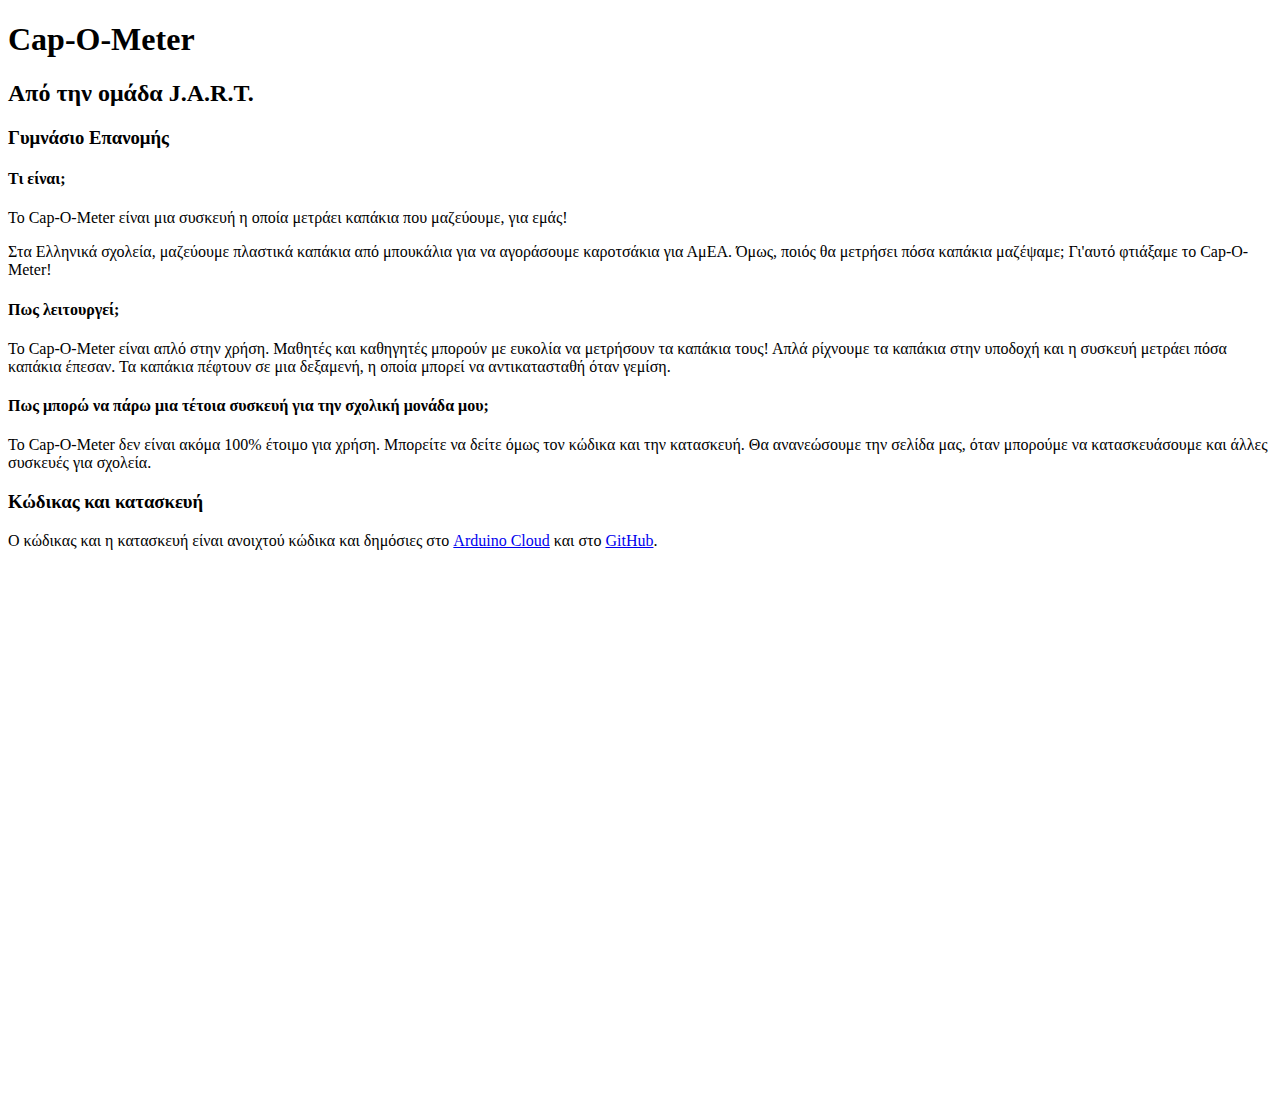
==== Website/index.html @ 1c9e9426 "Added base HTML for the project's new website" ====
<!DOCTYPE html>

<html lang="el">

<head>

    <title>Cap-O-Meter</title>

</head>

<body>

    <h1>Cap-O-Meter</h1>
    <h2>Από την ομάδα J.A.R.T.</h2>
    <h3>Γυμνάσιο Επανομής</h3>

    <h4>Τι είναι;</h4>

    <p>Το Cap-O-Meter είναι μια συσκευή η οποία μετράει καπάκια που μαζεύουμε, για εμάς!</p>

    <p>Στα Ελληνικά σχολεία, μαζεύουμε πλαστικά καπάκια από μπουκάλια για να αγοράσουμε καροτσάκια για ΑμΕΑ. Όμως, ποιός θα μετρήσει πόσα καπάκια μαζέψαμε; Γι'αυτό φτιάξαμε το Cap-O-Meter!</p>

    <h4>Πως λειτουργεί;</h4>

    <p>Το Cap-O-Meter είναι απλό στην χρήση. Μαθητές και καθηγητές μπορούν με ευκολία να μετρήσουν τα καπάκια τους! Απλά ρίχνουμε τα καπάκια στην υποδοχή και η συσκευή μετράει πόσα καπάκια έπεσαν. Τα καπάκια πέφτουν σε μια δεξαμενή, η οποία μπορεί να αντικατασταθή όταν γεμίση.</p>

    <h4>Πως μπορώ να πάρω μια τέτοια συσκευή για την σχολική μονάδα μου;</h4>

    <p>Το Cap-O-Meter δεν είναι ακόμα 100% έτοιμο για χρήση. Μπορείτε να δείτε όμως τον κώδικα και την κατασκευή. Θα ανανεώσουμε την σελίδα μας, όταν μπορούμε να κατασκευάσουμε και άλλες συσκευές για σχολεία.</p>

    <h3>Κώδικας και κατασκευή</h3>

    <p>Ο κώδικας και η κατασκευή είναι ανοιχτού κώδικα και δημόσιες στο <a href="https://create.arduino.cc/editor/odycodews/45a16acd-dc86-4a88-b7ed-c6511d275885">Arduino Cloud</a> και στο <a href="https://github.com/odysseuskir/cap-o-meter">GitHub</a>.</p>

    <iframe src=https://create.arduino.cc/editor/odycodews/45a16acd-dc86-4a88-b7ed-c6511d275885/preview?embed style="height:510px;width:100%;margin:10px 0" frameborder=0></iframe>

</body>

</html>
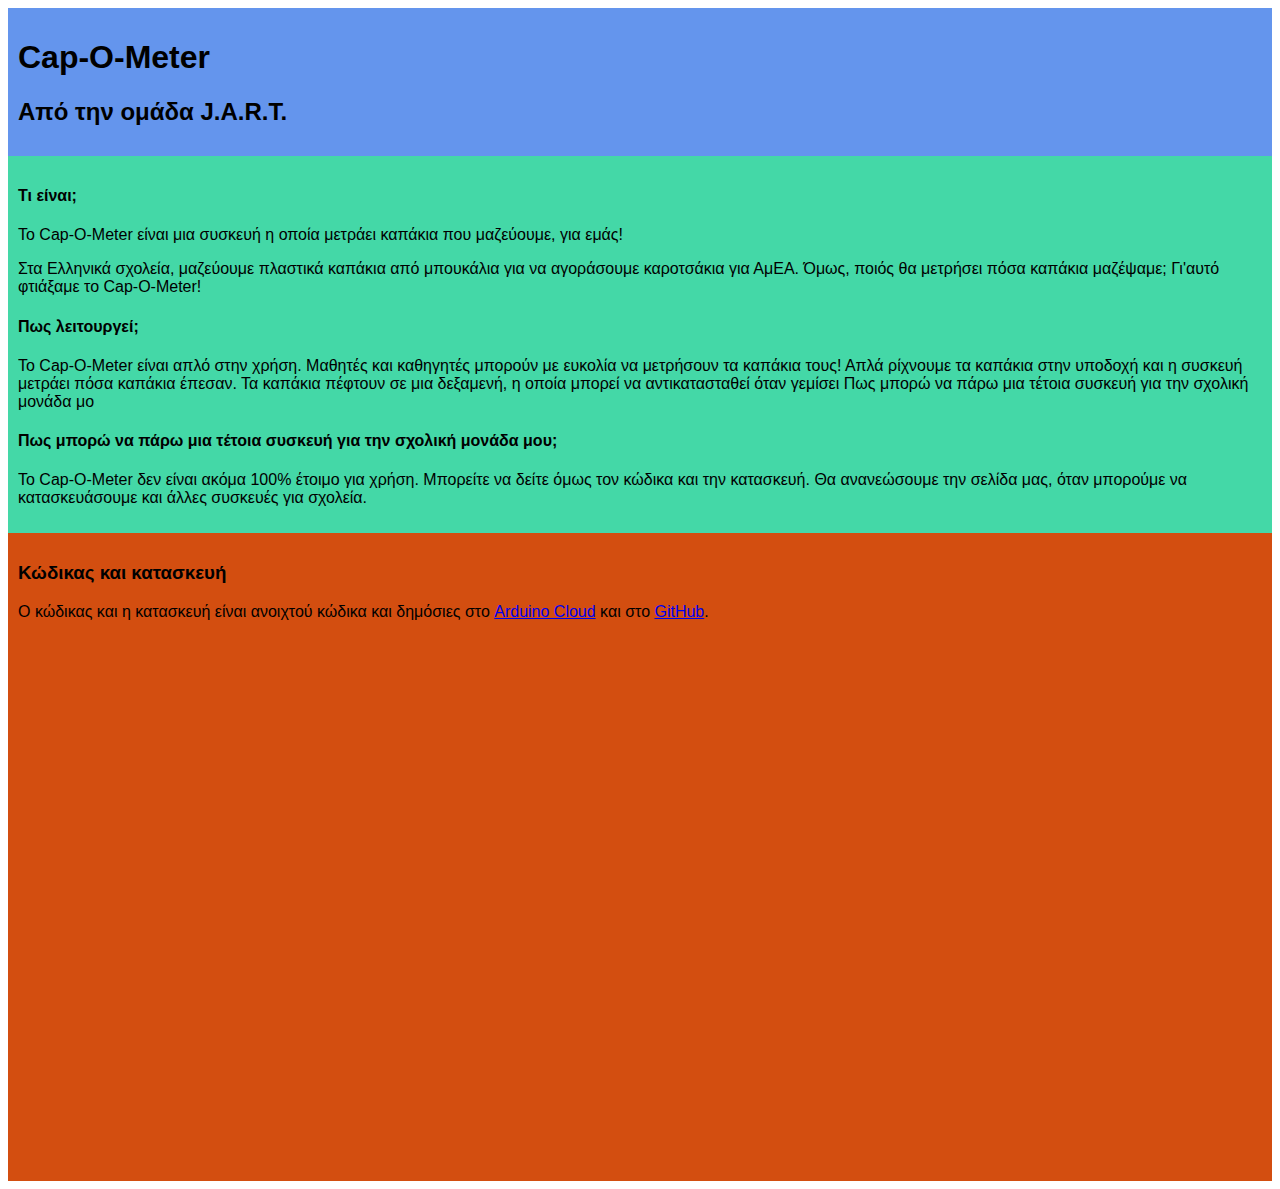
==== commit 106ca4d6: "Added CSS to website and fixed spelling errors" ====
--- a/Website/index.html
+++ b/Website/index.html
@@ -5,34 +5,47 @@
 <head>
 
     <title>Cap-O-Meter</title>
+    <link rel="stylesheet" href="style.css">
 
 </head>
 
 <body>
 
-    <h1>Cap-O-Meter</h1>
-    <h2>Από την ομάδα J.A.R.T.</h2>
-    <h3>Γυμνάσιο Επανομής</h3>
+    <div id="banner">
 
-    <h4>Τι είναι;</h4>
+        <h1>Cap-O-Meter</h1>
+        <h2>Από την ομάδα J.A.R.T.</h2>
 
-    <p>Το Cap-O-Meter είναι μια συσκευή η οποία μετράει καπάκια που μαζεύουμε, για εμάς!</p>
+    </div>
 
-    <p>Στα Ελληνικά σχολεία, μαζεύουμε πλαστικά καπάκια από μπουκάλια για να αγοράσουμε καροτσάκια για ΑμΕΑ. Όμως, ποιός θα μετρήσει πόσα καπάκια μαζέψαμε; Γι'αυτό φτιάξαμε το Cap-O-Meter!</p>
+    <div id="faq">
 
-    <h4>Πως λειτουργεί;</h4>
+        <h4>Τι είναι;</h4>
 
-    <p>Το Cap-O-Meter είναι απλό στην χρήση. Μαθητές και καθηγητές μπορούν με ευκολία να μετρήσουν τα καπάκια τους! Απλά ρίχνουμε τα καπάκια στην υποδοχή και η συσκευή μετράει πόσα καπάκια έπεσαν. Τα καπάκια πέφτουν σε μια δεξαμενή, η οποία μπορεί να αντικατασταθή όταν γεμίση.</p>
+        <p>Το Cap-O-Meter είναι μια συσκευή η οποία μετράει καπάκια που μαζεύουμε, για εμάς!</p>
 
-    <h4>Πως μπορώ να πάρω μια τέτοια συσκευή για την σχολική μονάδα μου;</h4>
+        <p>Στα Ελληνικά σχολεία, μαζεύουμε πλαστικά καπάκια από μπουκάλια για να αγοράσουμε καροτσάκια για ΑμΕΑ. Όμως, ποιός θα μετρήσει πόσα καπάκια μαζέψαμε; Γι'αυτό φτιάξαμε το Cap-O-Meter!</p>
 
-    <p>Το Cap-O-Meter δεν είναι ακόμα 100% έτοιμο για χρήση. Μπορείτε να δείτε όμως τον κώδικα και την κατασκευή. Θα ανανεώσουμε την σελίδα μας, όταν μπορούμε να κατασκευάσουμε και άλλες συσκευές για σχολεία.</p>
+        <h4>Πως λειτουργεί;</h4>
 
-    <h3>Κώδικας και κατασκευή</h3>
+        <p>Το Cap-O-Meter είναι απλό στην χρήση. Μαθητές και καθηγητές μπορούν με ευκολία να μετρήσουν τα καπάκια τους! Απλά ρίχνουμε τα καπάκια στην υποδοχή και η συσκευή μετράει πόσα καπάκια έπεσαν. Τα καπάκια πέφτουν σε μια δεξαμενή, η οποία μπορεί να αντικατασταθεί όταν γεμίσει
+            Πως μπορώ να πάρω μια τέτοια συσκευή για την σχολική μονάδα μο</p>
 
-    <p>Ο κώδικας και η κατασκευή είναι ανοιχτού κώδικα και δημόσιες στο <a href="https://create.arduino.cc/editor/odycodews/45a16acd-dc86-4a88-b7ed-c6511d275885">Arduino Cloud</a> και στο <a href="https://github.com/odysseuskir/cap-o-meter">GitHub</a>.</p>
+        <h4>Πως μπορώ να πάρω μια τέτοια συσκευή για την σχολική μονάδα μου;</h4>
 
-    <iframe src=https://create.arduino.cc/editor/odycodews/45a16acd-dc86-4a88-b7ed-c6511d275885/preview?embed style="height:510px;width:100%;margin:10px 0" frameborder=0></iframe>
+        <p>Το Cap-O-Meter δεν είναι ακόμα 100% έτοιμο για χρήση. Μπορείτε να δείτε όμως τον κώδικα και την κατασκευή. Θα ανανεώσουμε την σελίδα μας, όταν μπορούμε να κατασκευάσουμε και άλλες συσκευές για σχολεία.</p>
+
+    </div>
+
+    <div id="hardware-software">
+
+        <h3>Κώδικας και κατασκευή</h3>
+
+        <p>Ο κώδικας και η κατασκευή είναι ανοιχτού κώδικα και δημόσιες στο <a href="https://create.arduino.cc/editor/odycodews/45a16acd-dc86-4a88-b7ed-c6511d275885">Arduino Cloud</a> και στο <a href="https://github.com/odysseuskir/cap-o-meter">GitHub</a>.</p>
+
+        <iframe src=https://create.arduino.cc/editor/odycodews/45a16acd-dc86-4a88-b7ed-c6511d275885/preview?embed style="height:510px;width:100%;margin:10px 0" frameborder=0></iframe>
+
+    </div>
 
 </body>
 
--- a/Website/style.css
+++ b/Website/style.css
@@ -0,0 +1,19 @@
+* {
+    font-family: 'Trebuchet MS', 'Lucida Sans Unicode', 'Lucida Grande', 'Lucida Sans', Arial, sans-serif;
+}
+
+#banner {
+    background-color: cornflowerblue;
+}
+
+#faq {
+    background-color: #44d8a7;
+}
+
+#hardware-software {
+    background-color: #d34e10;
+}
+
+div {
+    padding: 10px;
+}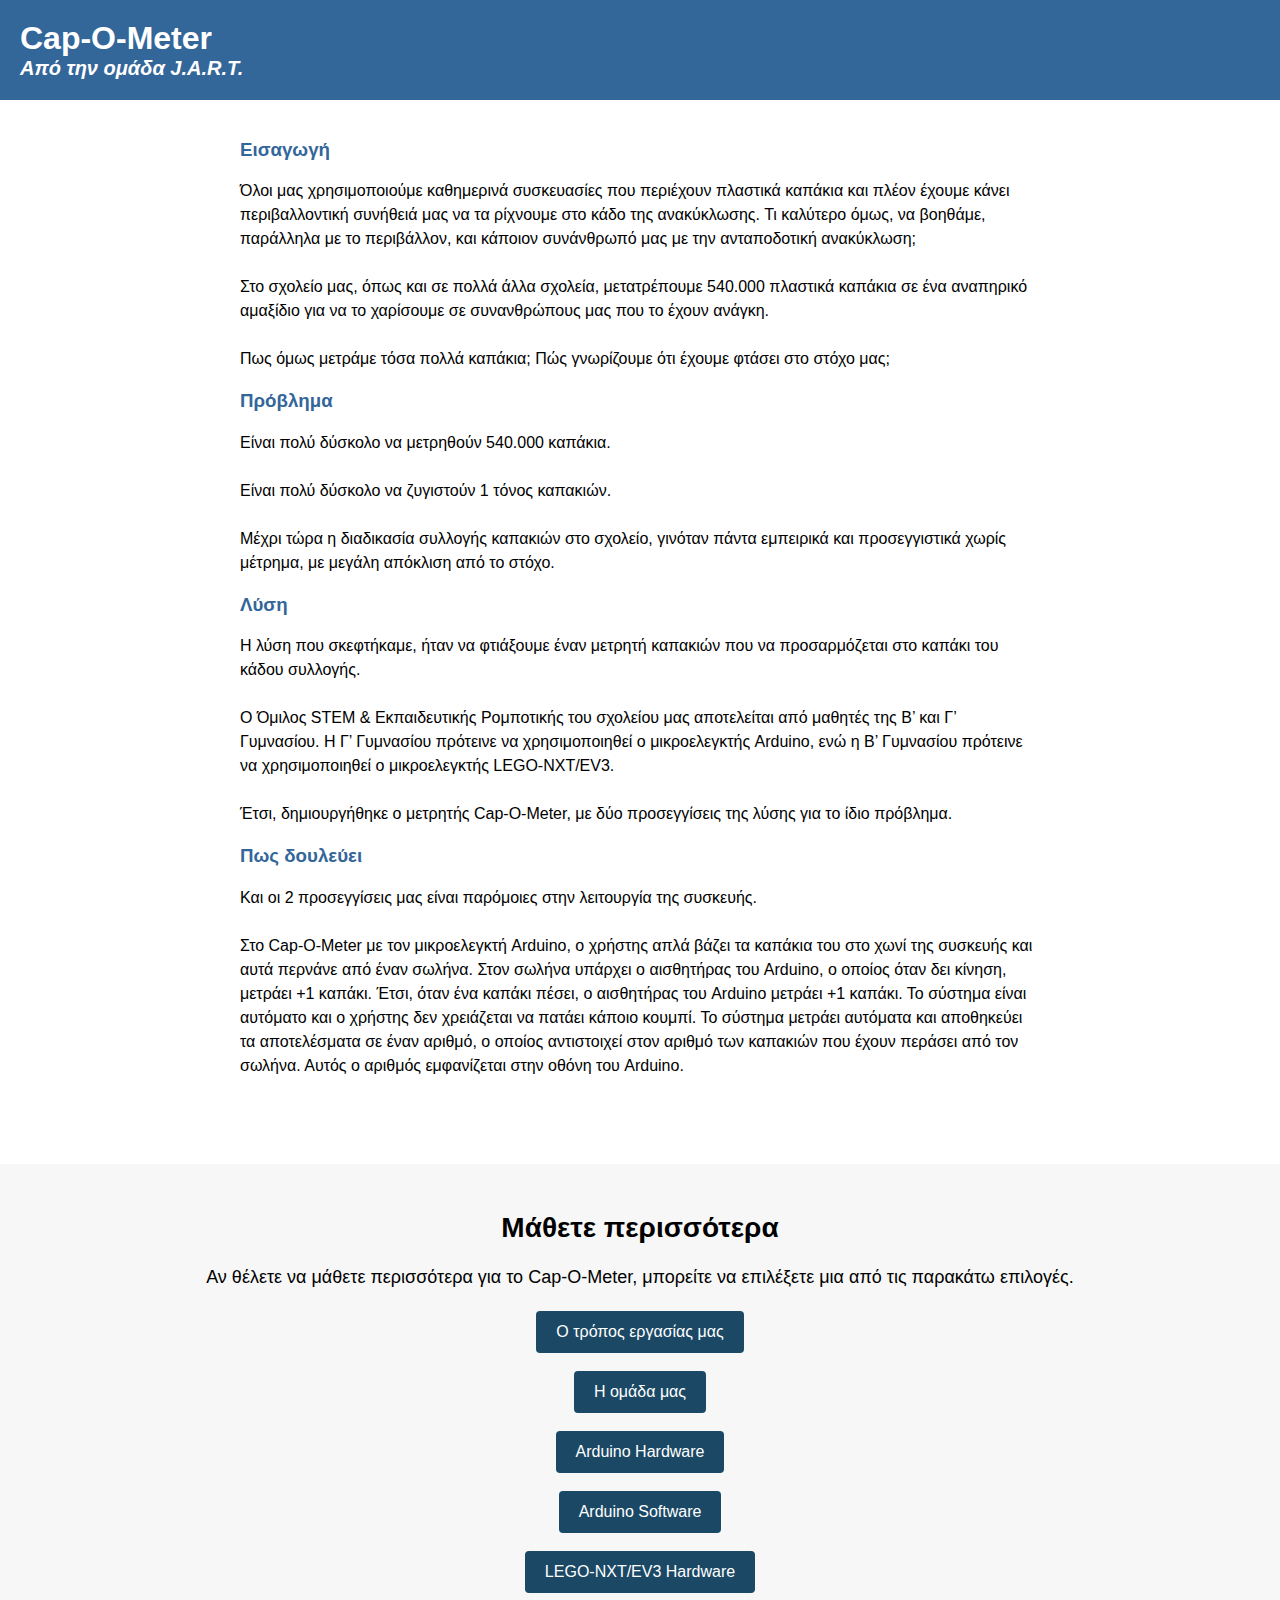
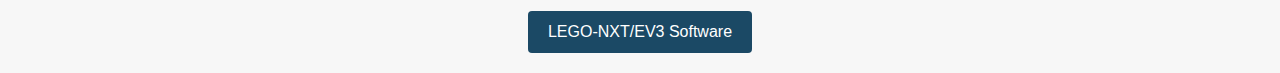
==== commit ed375ebf: "Merge pull request #4 from odysseuskir:update-website" ====
--- a/Website/index.html
+++ b/Website/index.html
@@ -18,32 +18,121 @@
 
     </div>
 
-    <div id="faq">
+    <div id="details">
 
-        <h4>Τι είναι;</h4>
+        <div id="introduction">
 
-        <p>Το Cap-O-Meter είναι μια συσκευή η οποία μετράει καπάκια που μαζεύουμε, για εμάς!</p>
+            <h3>Εισαγωγή</h3>
 
-        <p>Στα Ελληνικά σχολεία, μαζεύουμε πλαστικά καπάκια από μπουκάλια για να αγοράσουμε καροτσάκια για ΑμΕΑ. Όμως, ποιός θα μετρήσει πόσα καπάκια μαζέψαμε; Γι'αυτό φτιάξαμε το Cap-O-Meter!</p>
+            <p>
+                Όλοι μας χρησιμοποιούμε καθημερινά συσκευασίες που περιέχουν πλαστικά καπάκια και πλέον έχουμε κάνει περιβαλλοντική συνήθειά μας να τα ρίχνουμε στο κάδο της ανακύκλωσης. Τι καλύτερο όμως, να βοηθάμε, παράλληλα με το περιβάλλον, και κάποιον συνάνθρωπό μας με την ανταποδοτική ανακύκλωση;
 
-        <h4>Πως λειτουργεί;</h4>
+                <br><br>
+                
+                Στο σχολείο μας, όπως και σε πολλά άλλα σχολεία, μετατρέπουμε 540.000 πλαστικά καπάκια σε ένα αναπηρικό αμαξίδιο για να το χαρίσουμε σε συνανθρώπους μας που το έχουν ανάγκη. 
+                
+                <br><br>
 
-        <p>Το Cap-O-Meter είναι απλό στην χρήση. Μαθητές και καθηγητές μπορούν με ευκολία να μετρήσουν τα καπάκια τους! Απλά ρίχνουμε τα καπάκια στην υποδοχή και η συσκευή μετράει πόσα καπάκια έπεσαν. Τα καπάκια πέφτουν σε μια δεξαμενή, η οποία μπορεί να αντικατασταθεί όταν γεμίσει
-            Πως μπορώ να πάρω μια τέτοια συσκευή για την σχολική μονάδα μο</p>
+                Πως όμως μετράμε τόσα πολλά καπάκια; Πώς γνωρίζουμε ότι έχουμε φτάσει στο στόχο μας;
+            </p>
 
-        <h4>Πως μπορώ να πάρω μια τέτοια συσκευή για την σχολική μονάδα μου;</h4>
+        </div>
 
-        <p>Το Cap-O-Meter δεν είναι ακόμα 100% έτοιμο για χρήση. Μπορείτε να δείτε όμως τον κώδικα και την κατασκευή. Θα ανανεώσουμε την σελίδα μας, όταν μπορούμε να κατασκευάσουμε και άλλες συσκευές για σχολεία.</p>
+        <div id="problem">
+
+            <h3>Πρόβλημα</h3>
+
+            <p>
+                Είναι πολύ δύσκολο να μετρηθούν 540.000 καπάκια. 
+                
+                <br><br>
+                
+                Είναι πολύ δύσκολο να ζυγιστούν 1 τόνος καπακιών. 
+                
+                <br><br>
+
+                Μέχρι τώρα η διαδικασία συλλογής καπακιών στο σχολείο, γινόταν πάντα εμπειρικά και προσεγγιστικά χωρίς μέτρημα, με μεγάλη απόκλιση από το στόχο.
+
+            </p>
+
+        </div>
+
+        <div id="solution">
+
+            <h3>Λύση</h3>
+
+            <p>
+                Η λύση που σκεφτήκαμε, ήταν να φτιάξουμε έναν μετρητή καπακιών που να προσαρμόζεται στο καπάκι του κάδου συλλογής. 
+                
+                <br><br>
+
+                Ο Όμιλος STEM & Εκπαιδευτικής Ρομποτικής του σχολείου μας αποτελείται από μαθητές της Β’ και Γ’ Γυμνασίου. Η Γ’ Γυμνασίου πρότεινε να χρησιμοποιηθεί ο μικροελεγκτής 
+                Arduino, ενώ η Β’ Γυμνασίου πρότεινε να χρησιμοποιηθεί ο μικροελεγκτής LEGO-ΝΧΤ/EV3.
+
+                <br><br>
+
+                Έτσι, δημιουργήθηκε ο μετρητής Cap-Ο-Meter, με δύο προσεγγίσεις της λύσης για το ίδιο πρόβλημα.
+            </p>
+
+        </div>
+
+        <div id="how-it-works">
+
+            <h3>Πως δουλεύει</h3>
+
+            <p>
+                Και οι 2 προσεγγίσεις μας είναι παρόμοιες στην λειτουργία της συσκευής.
+
+                <br><br>
+
+                Στο Cap-O-Meter με τον μικροελεγκτή Arduino, ο χρήστης απλά βάζει τα καπάκια του στο χωνί της συσκευής και αυτά περνάνε από έναν σωλήνα. Στον σωλήνα υπάρχει ο αισθητήρας του Arduino, ο οποίος όταν δει κίνηση, μετράει +1 καπάκι. Έτσι, όταν ένα καπάκι πέσει, ο αισθητήρας του Arduino μετράει +1 καπάκι. Το σύστημα είναι αυτόματο και ο χρήστης δεν χρειάζεται να πατάει κάποιο κουμπί. Το σύστημα μετράει αυτόματα και αποθηκεύει τα αποτελέσματα σε έναν αριθμό, ο οποίος αντιστοιχεί στον αριθμό των καπακιών που έχουν περάσει από τον σωλήνα. Αυτός ο αριθμός εμφανίζεται στην οθόνη του Arduino.
+            </p>
+
+        </div>
 
     </div>
 
-    <div id="hardware-software">
+    <div id="more-info">
 
-        <h3>Κώδικας και κατασκευή</h3>
+        <h3>Μάθετε περισσότερα</h3>
 
-        <p>Ο κώδικας και η κατασκευή είναι ανοιχτού κώδικα και δημόσιες στο <a href="https://create.arduino.cc/editor/odycodews/45a16acd-dc86-4a88-b7ed-c6511d275885">Arduino Cloud</a> και στο <a href="https://github.com/odysseuskir/cap-o-meter">GitHub</a>.</p>
+        <p>
+            Αν θέλετε να μάθετε περισσότερα για το Cap-O-Meter, μπορείτε να επιλέξετε μια από τις παρακάτω επιλογές.
+        </p>
 
-        <iframe src=https://create.arduino.cc/editor/odycodews/45a16acd-dc86-4a88-b7ed-c6511d275885/preview?embed style="height:510px;width:100%;margin:10px 0" frameborder=0></iframe>
+        <button>
+            Ο τρόπος εργασίας μας
+        </button>
+
+        <br><br>
+
+        <button>
+            Η ομάδα μας
+        </button>
+
+        <br><br>
+
+        <button>
+            Arduino Hardware
+        </button>
+
+        <br><br>
+
+        <button>
+            Arduino Software
+        </button>
+
+        <br><br>
+
+        <button>
+            LEGO-ΝΧΤ/EV3 Hardware
+        </button>
+
+        <br><br>
+
+        <button>
+            LEGO-ΝΧΤ/EV3 Software
+        </button>
 
     </div>
 
--- a/Website/style.css
+++ b/Website/style.css
@@ -1,19 +1,81 @@
-* {
-    font-family: 'Trebuchet MS', 'Lucida Sans Unicode', 'Lucida Grande', 'Lucida Sans', Arial, sans-serif;
+/* Global styles */
+body {
+  font-family: Arial, sans-serif;
+  margin: 0;
 }
 
+/* Banner styles */
 #banner {
-    background-color: cornflowerblue;
+  background-color: #336699;
+  color: white;
+  padding: 20px;
 }
 
-#faq {
-    background-color: #44d8a7;
+#banner h1 {
+  margin: 0;
 }
 
-#hardware-software {
-    background-color: #d34e10;
+#banner h2 {
+  margin: 0;
+  font-size: 20px;
+  font-style: italic;
 }
 
-div {
-    padding: 10px;
-}+/* Details styles */
+#details {
+  max-width: 800px;
+  margin: 0 auto;
+  padding: 20px;
+}
+
+#details h3 {
+  color: #336699;
+}
+
+#details p {
+  line-height: 1.5;
+}
+
+#more-info {
+  background-color: #f7f7f7;
+  padding: 20px;
+  margin-top: 50px;
+  text-align: center;
+}
+
+#more-info h3 {
+  font-size: 28px;
+  margin-bottom: 20px;
+}
+
+#more-info p {
+  font-size: 18px;
+  line-height: 1.5;
+  margin-bottom: 20px;
+}
+
+button {
+  background-color: #1b4965;
+  color: #fff;
+  font-size: 16px;
+  padding: 12px 20px;
+  border: none;
+  border-radius: 4px;
+  cursor: pointer;
+  transition: all 0.3s ease;
+}
+
+button:hover {
+  background-color: #0077be;
+}
+
+
+
+button:focus {
+  outline: none;
+}
+
+button:active {
+  background-color: #2f673e;
+  transform: translateY(1px);
+}
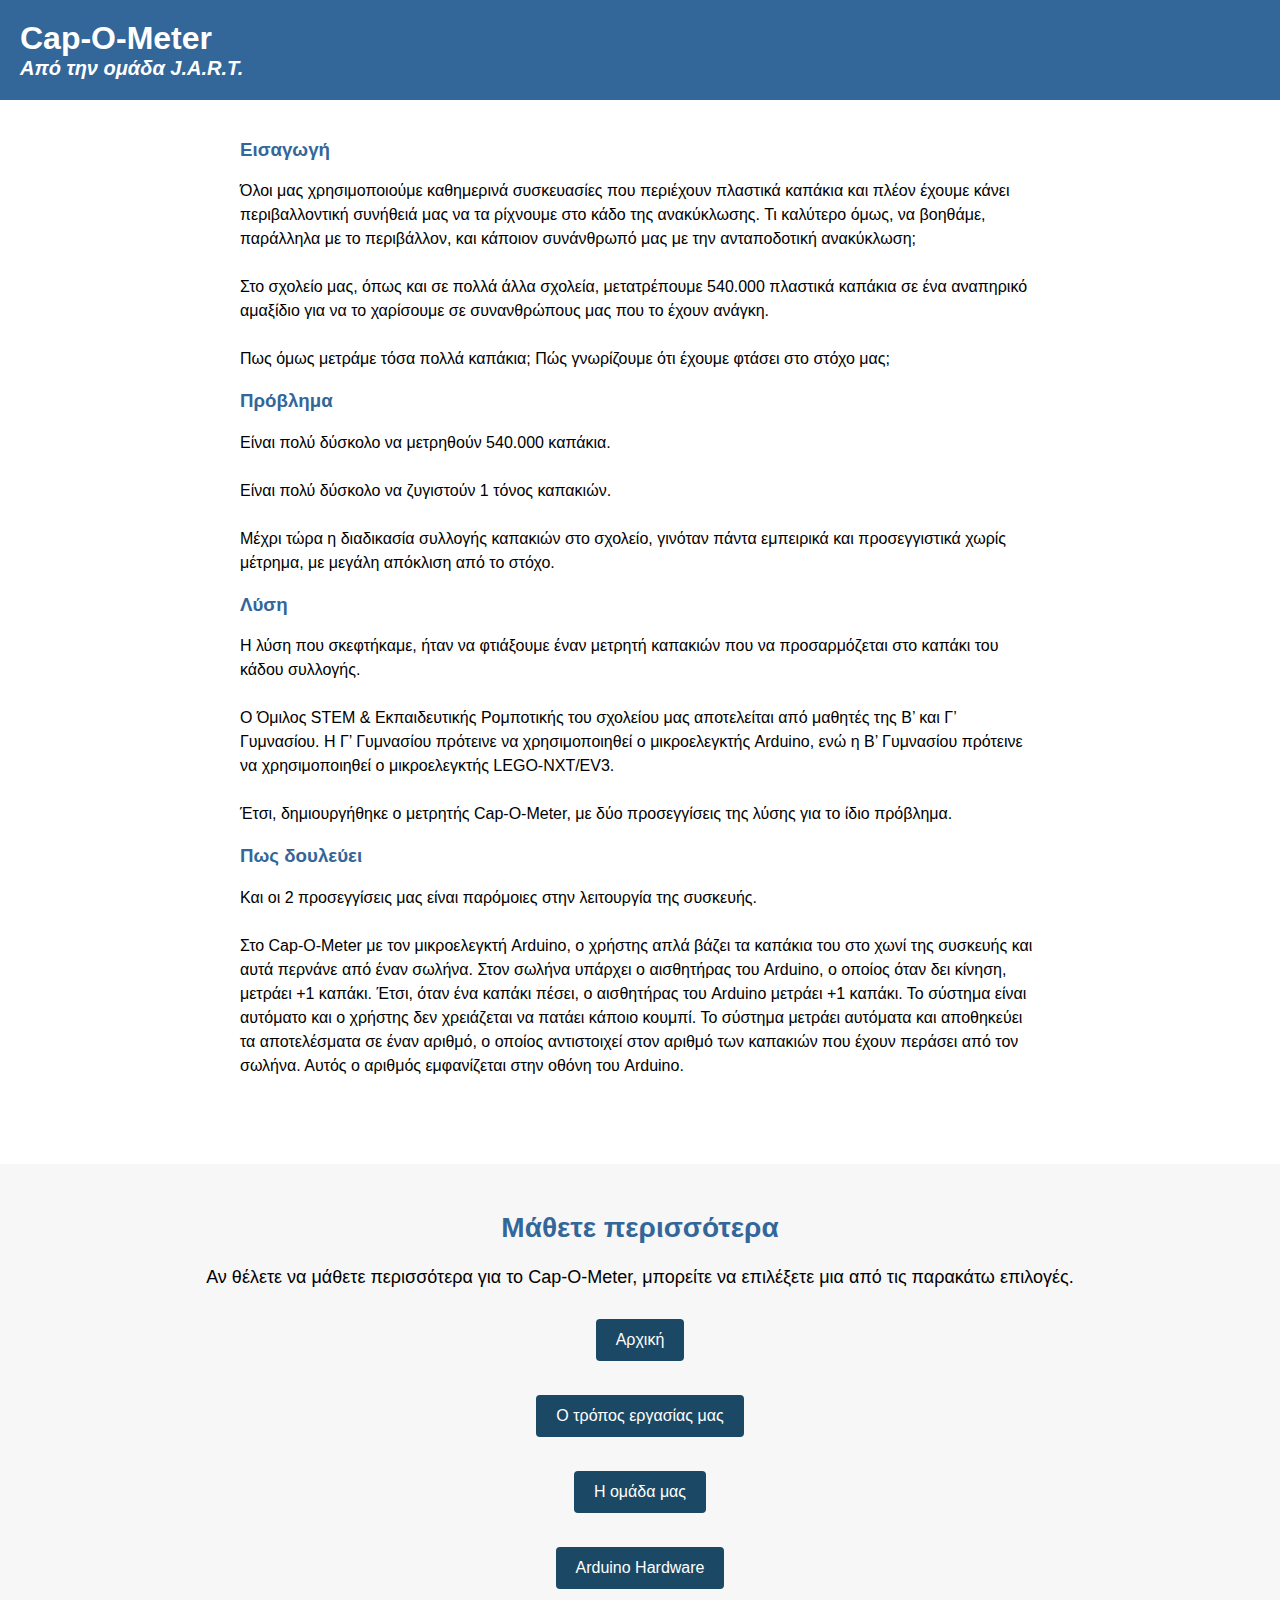
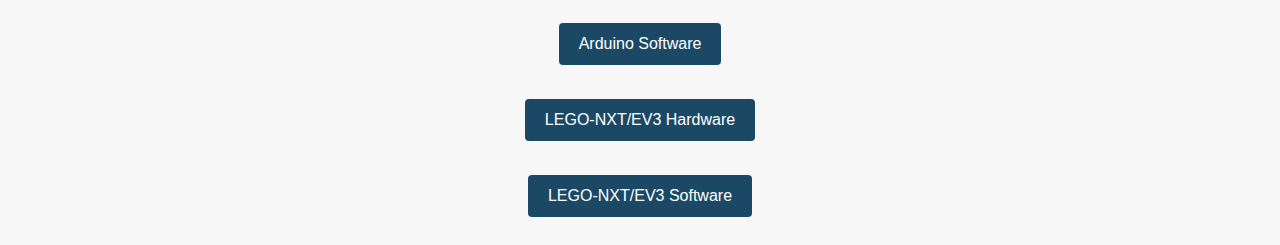
==== commit 1aebc3d1: "Merge pull request #6 from odysseuskir:more-pages" ====
--- a/Website/index.html
+++ b/Website/index.html
@@ -6,6 +6,9 @@
 
     <title>Cap-O-Meter</title>
     <link rel="stylesheet" href="style.css">
+
+    <meta name="viewport" content="width=device-width, initial-scale=1">
+    <meta name="description" content="Το Cap-O-Meter είναι μια συσκευή που μας βοηθά να μετράμε καπάκια που έχουμε συλλέξει σε σχολικές μοωάδες">
 
 </head>
 
@@ -100,39 +103,59 @@
             Αν θέλετε να μάθετε περισσότερα για το Cap-O-Meter, μπορείτε να επιλέξετε μια από τις παρακάτω επιλογές.
         </p>
 
-        <button>
-            Ο τρόπος εργασίας μας
-        </button>
+        <a href="index.html">
+            <button>
+            Αρχική
+            </button>
+        </a>
 
         <br><br>
 
-        <button>
-            Η ομάδα μας
-        </button>
+        <a href="teamwork.html">
+            <button>
+            Ο τρόπος εργασίας μας
+            </button>
+        </a>
 
         <br><br>
 
-        <button>
-            Arduino Hardware
-        </button>
+        <a href="team.html">
+            <button>
+                Η ομάδα μας
+            </button>
+        </a>
 
         <br><br>
 
-        <button>
-            Arduino Software
-        </button>
+        <a href="arduino-hardware.html">
+            <button>
+                Arduino Hardware
+            </button>
+        </a>
 
         <br><br>
 
-        <button>
-            LEGO-ΝΧΤ/EV3 Hardware
-        </button>
+        <a href="arduino-software.html">
+            <button>
+                Arduino Software
+            </button>
+        </a>
 
         <br><br>
 
-        <button>
-            LEGO-ΝΧΤ/EV3 Software
-        </button>
+        <a href="lego-hardware.html">
+            <button>
+                LEGO-ΝΧΤ/EV3 Hardware
+            </button>
+        </a>
+
+        <br><br>
+
+        <a href="lego-software.html">
+            <button>
+                LEGO-ΝΧΤ/EV3 Software
+            </button>
+        </a>
 
     </div>
 
--- a/Website/style.css
+++ b/Website/style.css
@@ -1,10 +1,8 @@
-/* Global styles */
 body {
   font-family: Arial, sans-serif;
   margin: 0;
 }
 
-/* Banner styles */
 #banner {
   background-color: #336699;
   color: white;
@@ -21,18 +19,45 @@
   font-style: italic;
 }
 
-/* Details styles */
 #details {
   max-width: 800px;
   margin: 0 auto;
   padding: 20px;
 }
 
-#details h3 {
+#teamwork {
+  max-width: 800px;
+  margin: 0 auto;
+  padding: 20px;
+}
+
+#team {
+  max-width: 800px;
+  margin: 0 auto;
+  padding: 20px;
+}
+
+#hardware {
+  max-width: 800px;
+  margin: 0 auto;
+  padding: 20px;
+}
+
+#software {
+  max-width: 800px;
+  margin: 0 auto;
+  padding: 20px;
+}
+
+h3 {
   color: #336699;
 }
 
-#details p {
+h4 {
+  color: #417ab3;
+}
+
+p {
   line-height: 1.5;
 }
 
@@ -63,13 +88,12 @@
   border-radius: 4px;
   cursor: pointer;
   transition: all 0.3s ease;
+  margin: 8px;
 }
 
 button:hover {
   background-color: #0077be;
 }
-
-
 
 button:focus {
   outline: none;
@@ -79,3 +103,7 @@
   background-color: #2f673e;
   transform: translateY(1px);
 }
+
+img {
+  max-width: 100%;
+}